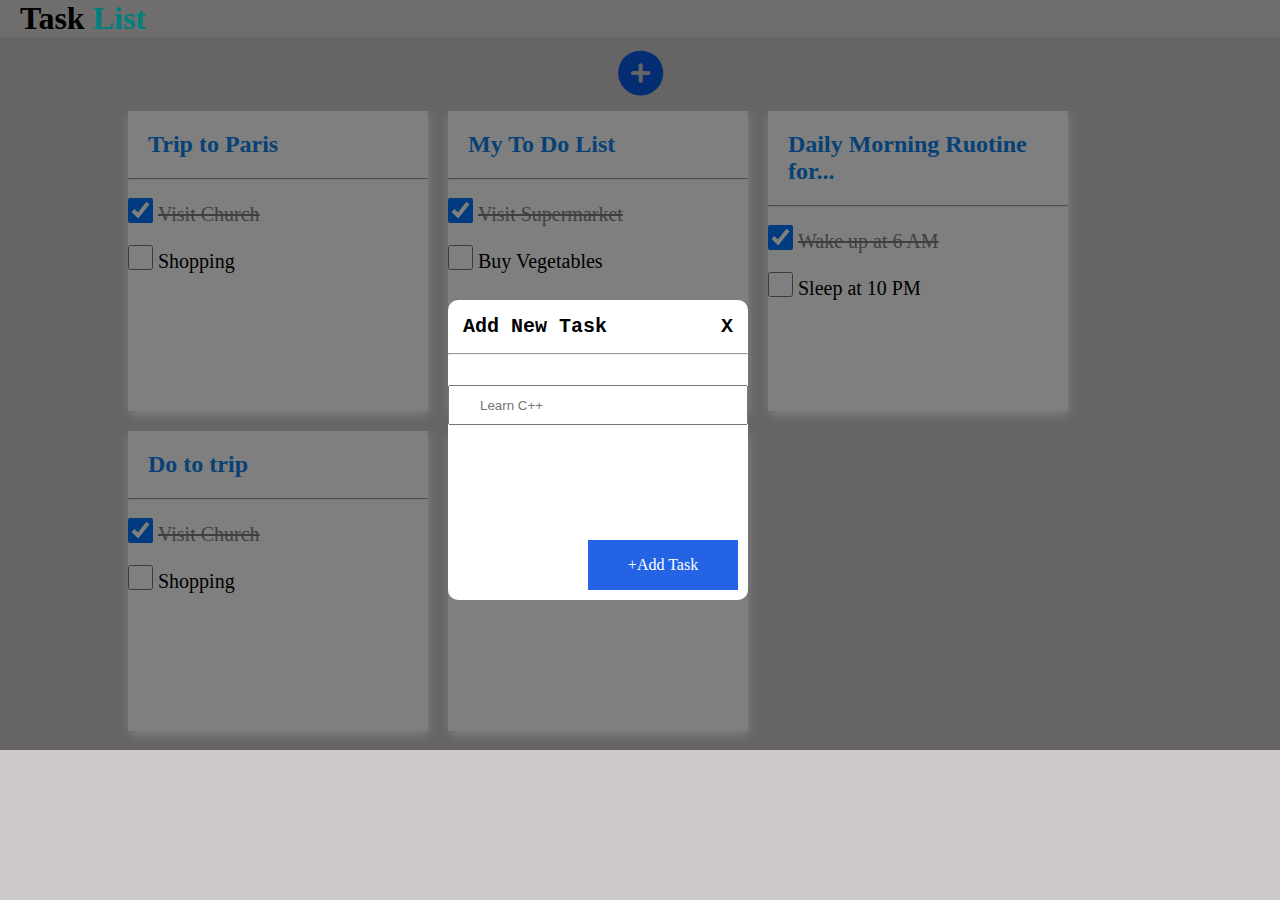
==== page2.html @ de56c839 "obile-view" ====
<!DOCTYPE html>
<html lang="en">
<head>
    <meta charset="UTF-8">
    <meta name="viewport" content="width=device-width, initial-scale=1.0">
    <link rel="stylesheet" href="https://cdnjs.cloudflare.com/ajax/libs/font-awesome/6.4.0/css/all.min.css">
    <link rel="stylesheet" href="./style.css">
    <title>Document</title>
</head>
<body>
    <div class="item-opa"></div>
    <a href="./page3.html">
   <div class="containt">
     <div class="nav"><h1>Task <span>List</span></h1></div>
   <div class="pluse"><a href=""><i class="fa-solid fa-circle-plus fa-xl" style="color: #0a5ae6;"></i></a></div>
   <div class="main">
    <div class="container">
        <div class="box">
            <h2>Trip to Paris</h2><hr><br>
            <input type="checkbox" checked>
            <label class="line-throgh" for="">Visit Church</label><br><br>
            <input type="checkbox">
            <label for="">Shopping</label>
        </div>
        <div class="box"><h2>My To Do List</h2><hr><br>
            <input type="checkbox" checked>
            <label class="line-throgh" for="">Visit Supermarket</label><br><br>
            <input type="checkbox">
            <label for="">Buy Vegetables</label></div>
        <div class="box"><h2>Daily Morning Ruotine for...</h2><hr><br>
            <input type="checkbox" checked>
            <label class="line-throgh" for="">Wake up at 6 AM</label><br><br>
            <input type="checkbox">
            <label for="">Sleep at 10 PM</label></div>
        <div class="box"><h2>Do to trip</h2><hr><br>
            <input type="checkbox" checked>
            <label class="line-throgh" for="">Visit Church</label><br><br>
            <input type="checkbox">
            <label for="">Shopping</label></div>
        <div class="box"><h2>Trip to Paris</h2><hr><br>
            <input type="checkbox" checked>
            <label class="line-throgh" for="">Visit Church</label><br><br>
            <input type="checkbox">
            <label for="">Shopping</label></div>
    </div>
</div>
</div>
</div>
</a>

<a href="./page3.html">
  <div class="page2">
    <div class="addnewtask">
        <p>Add New Task</p>
        <p>X</p>
    </div><hr>
    <input class="text1" type="text" placeholder="Learn C++" >
    
        <div class="addtask">
             <p>+Add Task</p> 
        </div>
   </div>
</a>
</body>
</html>
---- style.css ----
*{
    margin: 0;
    padding: 0;
    box-sizing: border-box;
}
body{
    background-color: rgb(205, 200, 200);
}
.containt{
    width: 100%;
    height: 750px;
}
.nav{
    width:100%;
    background-color: rgb(225, 219, 219);
}
span{
    color: aqua;
}
h1{
    padding-left: 20px;
}
.pluse{
    display: flex;
    justify-content: center;
    padding: 20px;
    font-size: 30px;
}
.main{
    width:100%;
    height: 600px;
    display: flex;
    justify-content: center;
    
}
.container{
    width: 80%;
    height: 500px;
    display: flex;
    flex-wrap: wrap; 
    gap: 20px;
    
}
.box{
    width: 300px;
    height: 300px;
    background-color: white;
    box-shadow: 1px 4px 10px white;
}
h2{
    padding: 20px;
    color: rgb(13, 132, 235);
}
label{
    font-size: 20px;
    position: absolute;
    margin-top: 5px;
    margin-left: 5px;
}
input{
    width: 25px;
    height: 25px;
}
.line-throgh{
    opacity: 50%;
    position: absolute;
    text-decoration: line-through;
    font-size: 20px;
    margin-top: 5px;
    margin-left: 5px;
}
.item-opa{
    width: 100%;
    height: 750px;
    background-color: black;
    position: absolute;
    margin: 0px;
    padding: 0px;
    opacity: 50%;
}
.item-opasity{
    width: 100%;
    height: 580px;
    filter: opacity(50%);
    background-color: black;
    margin: 0;
    padding: 0;

}
.page2{
    width: 300px;
    height: 300px;
    position: absolute;
    background-color: white;
    border-radius: 10px;
    top: 300px;
    left:448px
}
.text1{
    width: 100%;
    height: 40px;
    padding-left: 30px;
    margin-top: 30px;
}
.addnewtask{
    display: flex;
    justify-content: space-between;
    padding: 15px;
    font-size: 20px;
    font-weight: bold;
    font-family: 'Courier New', Courier, monospace;
}
.addtask{
    width: 150px;
    height: 50px;
    display: flex;
    position: absolute;
    justify-content: center;
    align-items: center;
    right: 10px;
    bottom: 10px;
    color: white;
    background-color: rgba(11, 82, 225, 0.899);
}
a{
    text-decoration: none;
    color: black;
}
.page3box{
    border-radius: 10px;
    width: 300px;
    height: 300px;
    background-color: white;
    box-shadow: 1px 4px 10px white;
}

.page3{
    width: 300px;
    height: 300px;
    position: absolute;
    border-radius: 20px;
    background-color: white;
    top: 100px;
    left: 448px
}
.parent2{
    width: 270px;
    position: absolute;
   display: flex;
   justify-content: space-between;
   left: 448px;
   top: 60px;
}
.size{
    font-size: 30px;
    padding-left: 120px;
}
.page3opasity{
    width: 100%;
    height: 0px;
}
@media screen and (min-width:250px) and (max-width:800px){
   .main{
    flex-direction: column;
   }
   .container{
    margin-left: 30px;
   }
   .page2{
    margin-left: -418px;

   }
   .item-opa{
    height:1800px;
   }
   .item-opasity{
    height: 752px;
   }
   .parent2{
    margin-top: 180px;
    margin-left: -400px;
   }
   .page3{
    margin-top: 180px;
    margin-left: -418px;
    }
}
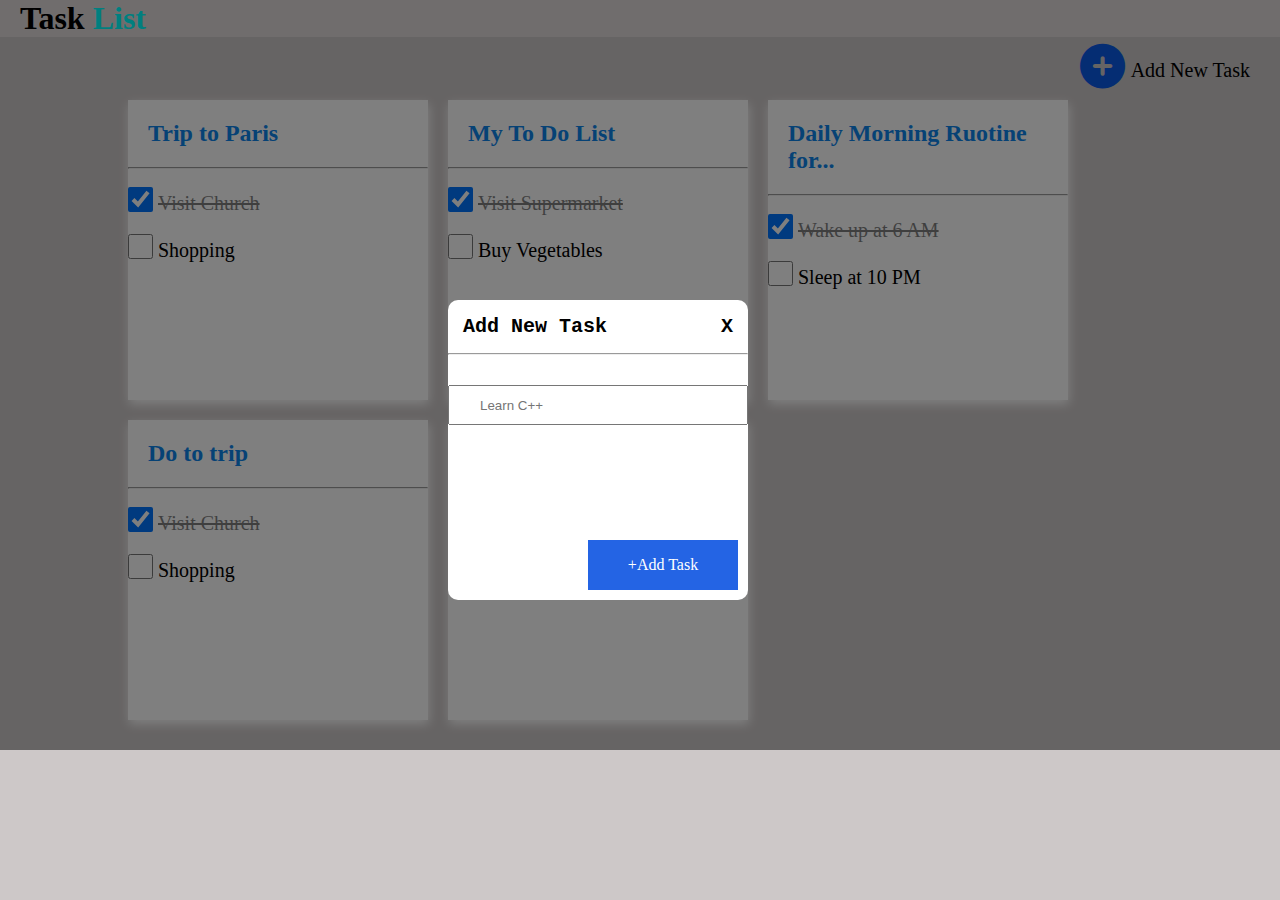
==== commit 6196dd4d: "mobile" ====
--- a/page2.html
+++ b/page2.html
@@ -8,11 +8,11 @@
     <title>Document</title>
 </head>
 <body>
-    <div class="item-opa"></div>
+    
     <a href="./page3.html">
    <div class="containt">
      <div class="nav"><h1>Task <span>List</span></h1></div>
-   <div class="pluse"><a href=""><i class="fa-solid fa-circle-plus fa-xl" style="color: #0a5ae6;"></i></a></div>
+   <div class="pluse"><a href=""><i class="fa-solid fa-circle-plus fa-xl" style="color: #0a5ae6;"></i></a><span class="hide1">Add New Task</span></div>
    <div class="main">
     <div class="container">
         <div class="box">
@@ -46,6 +46,9 @@
 </div>
 </div>
 </div>
+
+
+<div class="item-opa"></div>
 </a>
 
 <a href="./page3.html">
--- a/style.css
+++ b/style.css
@@ -7,6 +7,7 @@
     background-color: rgb(205, 200, 200);
 }
 .containt{
+    position: absolute;
     width: 100%;
     height: 750px;
 }
@@ -21,10 +22,13 @@
     padding-left: 20px;
 }
 .pluse{
-    display: flex;
-    justify-content: center;
-    padding: 20px;
+    position: absolute;
+    top: 50px;
+    right: 30px;
     font-size: 30px;
+}
+.hide{
+    color: black;
 }
 .main{
     width:100%;
@@ -36,6 +40,8 @@
 .container{
     width: 80%;
     height: 500px;
+    position: absolute;
+    top: 100px;
     display: flex;
     flex-wrap: wrap; 
     gap: 20px;
@@ -70,7 +76,7 @@
     margin-left: 5px;
 }
 .item-opa{
-    width: 100%;
+    width: 100%; 
     height: 750px;
     background-color: black;
     position: absolute;
@@ -80,12 +86,11 @@
 }
 .item-opasity{
     width: 100%;
-    height: 580px;
+    height: 766px;
     filter: opacity(50%);
     background-color: black;
     margin: 0;
     padding: 0;
-
 }
 .page2{
     width: 300px;
@@ -144,16 +149,27 @@
     left: 448px
 }
 .parent2{
-    width: 270px;
+    width: 100%;
     position: absolute;
    display: flex;
    justify-content: space-between;
-   left: 448px;
-   top: 60px;
+   padding: 40px;
+   top: 20px;
+}
+.hide1{
+    color: black;
+    padding-left: 6px;
+    top: 5px;
+    font-size: 20px;
 }
 .size{
     font-size: 30px;
-    padding-left: 120px;
+    padding-right: 10px;
+    
+}
+.newhide1{
+    color: black;
+    font-size: 20px;
 }
 .page3opasity{
     width: 100%;
@@ -164,26 +180,40 @@
     flex-direction: column;
    }
    .container{
-    margin-left: 30px;
+    margin-left: 60px;
    }
    .page2{
-    margin-left: -418px;
-
-   }
+    left: 60px;
+}
+.hide1{
+    display: none;
+}
    .item-opa{
     height:1800px;
    }
    .item-opasity{
-    height: 752px;
-   }
-   .parent2{
+    height: 800px;
+   }
+.parent2{
+    display: flex;
+    margin-top: 170px;  
+   }
+.pluse{
+    left: 175px;
+}
+.hide{
+    display: none;
+}
+   .newhide1{
+    position: absolute;
+    display: none;
+   }
+.page3{
     margin-top: 180px;
-    margin-left: -400px;
-   }
-   .page3{
-    margin-top: 180px;
-    margin-left: -418px;
-    }
-}
-
-
+    left: 70px;
+}
+
+    
+}
+
+
